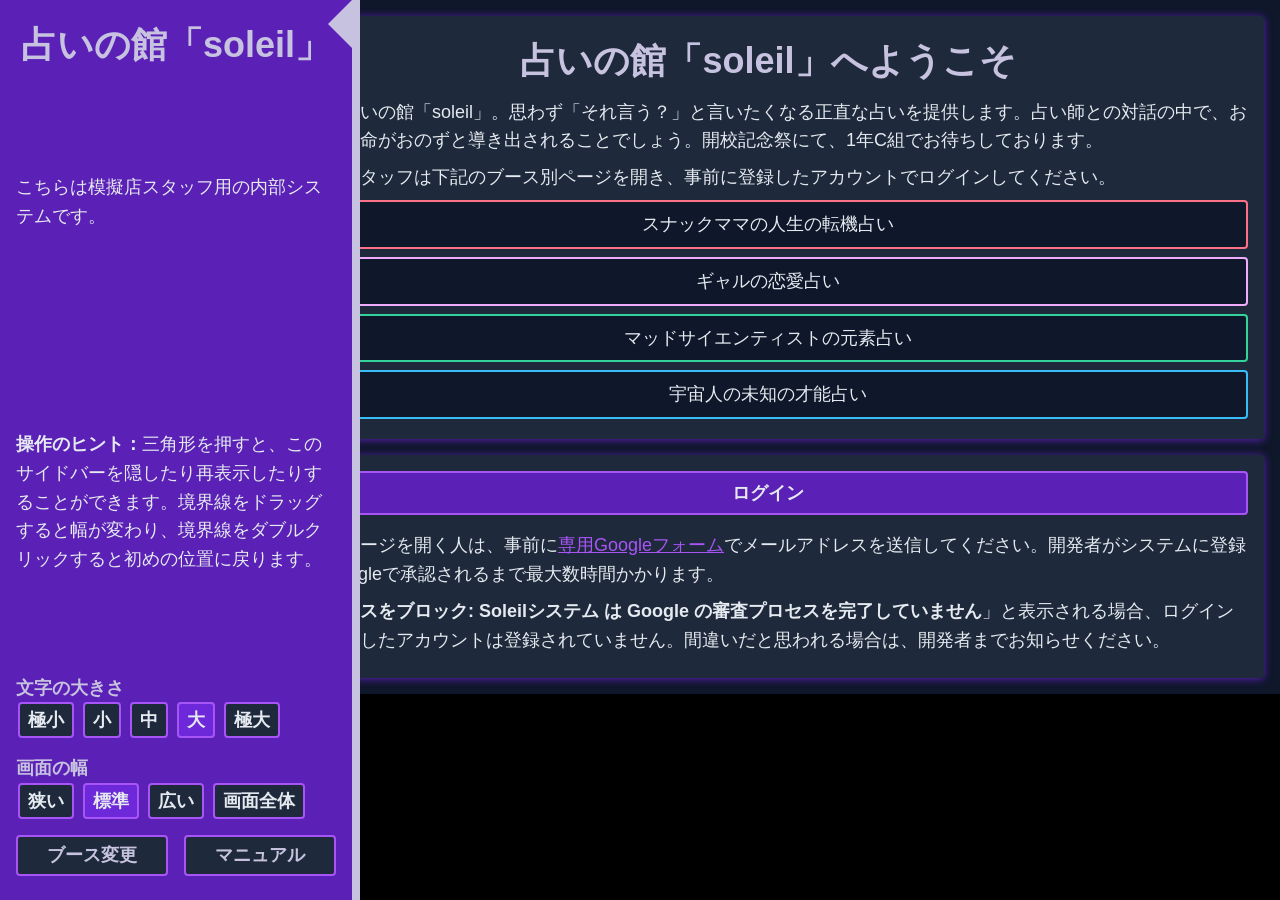
==== index.html @ 2a1f0bbd "方針の確定" ====
<!DOCTYPE html>
<html lang="ja">
<head>
  <meta charset="UTF-8">
  <meta name="viewport" content="width=device-width, initial-scale=1, maximum-scale=1">
  <title>占いの館「soleil」入力フォーム</title>
  <meta name="description" content="金沢大学附属高校第79回開校記念祭における有志模擬店「soleil」で使用する占いプログラムの回答入力ページ">
  <meta name="robots" content="noindex,follow">
  <script src="https://accounts.google.com/gsi/client" async defer></script>
  <link rel="icon" href="images/favicon.ico" type="image/x-icon">
  <link rel="stylesheet" href="style.css">
</head>
<body>
  <div id="sidebar" class="sidebar">
    <div class="sidebar-container">
      <h1 id="booth-title">占いの館「soleil」</h1>
      <div id="sidebar-content" class="sidebar-content">
        <p>こちらは模擬店スタッフ用の内部システムです。</p>
        <p><b>操作のヒント：</b>三角形を押すと、このサイドバーを隠したり再表示したりすることができます。境界線をドラッグすると幅が変わり、境界線をダブルクリックすると初めの位置に戻ります。</p>
      </div>
      <table id="local-data-table" style="display: none;">
        <thead>
          <tr>
            <th>結果番号</th>
            <th>回答</th>
            <th>カード</th>
            <th>再送信</th>
          </tr>
        </thead>
        <tbody id="local-data"></tbody>
      </table>
      <div id="font-size" class="display-button-container">
        <strong>文字の大きさ</strong>
        <div>
          <button class="display-button" data-size="12px">極小</button>
          <button class="display-button" data-size="14px">小</button>
          <button class="display-button" data-size="16px">中</button>
          <button class="display-button" data-size="18px">大</button>
          <button class="display-button" data-size="20px">極大</button>
        </div>
      </div>
      <div id="width" class="display-button-container">
        <strong>画面の幅</strong>
        <div>
          <button class="display-button" data-width="768px">狭い</button>
          <button class="display-button" data-width="1024px">標準</button>
          <button class="display-button" data-width="1280px">広い</button>
          <button class="display-button" data-width="100%">画面全体</button>
        </div>
      </div>
      <div class="navigation-button-container">
        <a href="index.html" class="navigation-button small">ブース変更</a>
        <a href="manual.html" class="navigation-button small" target="_blank" rel="noopener noreferrer">マニュアル</a>
      </div>
    </div>
    <div id="resizer" class="resizer">
      <button id="resize-button" class="resize-button"></button>
    </div>
  </div>

  <main class="shrunk">
    <div id="log-view" class="card message-card" style="display: none;">
      <p id="log-text" style="color: var(--fg-default);"></p>
      <button id="hide-log" class="cross-container"><div class="cross"></div></button>
    </div>
    <div id="error-view" class="card message-card" style="display: none;">
      <h2>エラー</h2>
      <p id="error-text" style="margin: 0.5rem 0; color: var(--fg-default);"></p>
      <p>エラーの内容や原因が不明な場合は、開発者までお知らせください。</p>
      <button id="local-save-button" class="display-button" style="display: none;" data-items="">一時的にローカル保存する（結果番号をよく確かめてください）</button>
      <button id="hide-error" class="cross-container"><div class="cross"></div></button>
    </div>

    <section id="portal-view" class="card" style="display: none;">
      <h1>占いの館「soleil」へようこそ</h1>
      <p>ここは占いの館「soleil」。思わず「それ言う？」と言いたくなる正直な占いを提供します。占い師との対話の中で、お客様の運命がおのずと導き出されることでしょう。開校記念祭にて、1年C組でお待ちしております。</p>
      <p>模擬店スタッフは下記のブース別ページを開き、事前に登録したアカウントでログインしてください。</p>
      <nav class="link-container">
        <a href="?booth=snack" class="link" style="border-color: #fb7185 !important;">スナックママの人生の転機占い</a>
        <a href="?booth=gal" class="link" style="border-color: #f0abfc !important;">ギャルの恋愛占い</a>
        <a href="?booth=element" class="link" style="border-color: #34d399 !important;">マッドサイエンティストの元素占い</a>
        <a href="?booth=alien" class="link" style="border-color: #38bdf8 !important;">宇宙人の未知の才能占い</a>
      </nav>
    </section>

    <div id="login-card" class="card">
      <button id="login-button" class="navigation-button primary login-button">ログイン</button>
      <p>占い師ページを開く人は、事前に<a href="https://docs.google.com/forms/d/e/1FAIpQLSfXNsNXiVsoBCoN8LWPF92z65mcFBRCPB4jlpZwrc9fvdK4Cg/viewform?usp=header" target="_blank" rel="noopener noreferrer">専用Googleフォーム</a>でメールアドレスを送信してください。開発者がシステムに登録し、Googleで承認されるまで最大数時間かかります。</p>
      <p>「<b>アクセスをブロック: Soleilシステム は Google の審査プロセスを完了していません</b>」と表示される場合、ログインしようとしたアカウントは登録されていません。間違いだと思われる場合は、開発者までお知らせください。</p>
    </div>

    <div id="loading-view" class="card loading-card" style="display: none;">
      <div class="spinner"></div>
      <p id="loading-text">ブースの情報を取得しています...</p>
    </div>

    <form id="form-view" style="display: none;">
      <div class="progress-container">
        <div id="progress-bar" class="progress-bar"></div>
      </div>
      <div id="questions-container"></div>
      <div class="navigation-button-container">
        <button type="button" id="prev-button" class="navigation-button" style="display: none;">戻る</button>
        <button type="button" id="next-button" class="navigation-button primary">進む</button>
        <button type="submit" id="submit-button" class="navigation-button primary" style="display: none;">送信する</button>
      </div>
      <div id="navigation-badge" class="navigation-badge"></div>
    </form>

    <section id="success-view" class="card" style="display: none;">
      <h1>占い完了</h1>
      <p>結果が保存されました。</p>
      <div class="card emphasized">
        <p>結果の登録番号</p>
        <span id="submitted-code-index" class="big-number"></span>
        <div id="result-link" class="link-container"></div>
      </div>
      <p>印字された番号をよく確かめて、<b>二次元コード用紙</b>を占い師から受け取ってください。</p>
      <p>ブースから出たら、<b>パワーストーン</b>も受け取ってください。</p>
      <div class="navigation-button-container">
        <button type="button" id="reset-button" class="navigation-button primary">占いを終了する</button>
      </div>
    </section>
  </main>

  <script>
    // 画面の外観調整
    const fontSizeButtons = document.querySelectorAll("#font-size button");
    const widthButtons = document.querySelectorAll("#width button");

    adjustFontSize(localStorage.getItem("index_font_size") || "18px");
    adjustWidth(localStorage.getItem("index_width") || "1024px");

    function adjustFontSize(size) {
      document.body.style.fontSize = size;
      fontSizeButtons.forEach(btn => btn.classList.toggle("active", btn.dataset.size === size));
      localStorage.setItem("index_font_size", size);
    }
    function adjustWidth(width) {
      document.body.style.setProperty("--content-width", width);
      widthButtons.forEach(btn => btn.classList.toggle("active", btn.dataset.width === width));
      localStorage.setItem("index_width", width);
    }

    fontSizeButtons.forEach(btn => btn.addEventListener("click", () => adjustFontSize(btn.dataset.size)));
    widthButtons.forEach(btn => btn.addEventListener("click", () => adjustWidth(btn.dataset.width)));

    const urlParams = new URLSearchParams(window.location.search);
    const booth = urlParams.get("booth");
    document.documentElement.setAttribute("booth-theme", booth || "none");

    // 折りたたみ機能
    const main = document.querySelector("main");
    const resizer = document.getElementById("resizer");
    const resizeButton = document.getElementById("resize-button");

    resizeButton.addEventListener("click", () => {
      main.classList.toggle("shrunk");
      document.getElementById("sidebar").classList.toggle("collapsed");
    });
    resizer.addEventListener("dblclick", () => {
      document.body.style.setProperty("--sidebar-size", "var(--sidebar-size-default)");
    });

    let isResizing = false;

    resizer.addEventListener("mousedown", (e) => {
      isResizing = true;
      document.body.style.cursor = window.innerWidth <= 768 ? "row-resize" : "col-resize";
      document.body.style.userSelect = "none";
    });

    document.addEventListener("mousemove", (e) => {
      if (!isResizing) return;
      if (window.innerWidth <= 768) {
        const containerRect = document.body.getBoundingClientRect();
        const newHeight = e.clientY - containerRect.top;
        document.body.style.setProperty("--sidebar-size", `${newHeight}px`);
      } else {
        const containerRect = document.body.getBoundingClientRect();
        const newWidth = e.clientX - containerRect.left;
        document.body.style.setProperty("--sidebar-size", `${newWidth}px`);
      }
    });

    document.addEventListener("mouseup", () => {
      if (isResizing) {
        isResizing = false;
        document.body.style.cursor = "default";
        document.body.style.userSelect = "auto";
      }
    });

    resizer.addEventListener("touchstart", (e) => {
      isResizing = true;
    });
    document.addEventListener("touchmove", (e) => {
      if (!isResizing) return;
      const touch = e.touches[0];
      if (window.innerWidth <= 768) {
        const containerRect = main.getBoundingClientRect();
        const newHeight = touch.clientY - containerRect.top;
        document.body.style.setProperty("--sidebar-size", `${newHeight}px`);
      } else {
        const containerRect = main.getBoundingClientRect();
        const newWidth = touch.clientX - containerRect.left;
        document.body.style.setProperty("--sidebar-size", `${newWidth}px`);
      }
    });
    document.addEventListener("touchend", () => { isResizing = false; });

    document.querySelectorAll("a").forEach(tag => tag.addEventListener('dragstart', (e) => { if (isResizing) { e.preventDefault(); } }));

    // GASからのデータ取得
    const CLIENT_ID = "217598875934-4chp1r2f91aadptieqegdv62mtgrrkqh.apps.googleusercontent.com";
    const SCRIPT_ID = "AKfycbx3gcdIXPjk8yK-EdWUG2_rd5X-SDI28ck38_qv8vLB_OY6mAmjiIgHGyWj4B9BWV0";
    const SCOPES = "https://www.googleapis.com/auth/drive https://www.googleapis.com/auth/spreadsheets";

    let tokenClient;
    let accessToken = null;

    document.addEventListener("DOMContentLoaded", () => {
      main.style.transition = "all 0.2s ease";
      updateLocalData();
      if (booth) {
        const savedToken = localStorage.getItem("gas_access_token");
        const tokenExpiry = localStorage.getItem("gas_token_expiry");
        if (savedToken && tokenExpiry && Date.now() < parseInt(tokenExpiry)) {
          accessToken = savedToken;
        }
      } else {
        loadingView.style.display = "none";
        portalView.style.display = "block";
      }
      waitForGSI();
    });

    function waitForGSI() {
      if (window.google && google.accounts) {
        tokenClient = google.accounts.oauth2.initTokenClient({
          client_id: CLIENT_ID,
          scope: SCOPES,
          callback: async (tokenResponse) => {
            if (tokenResponse.error) {
              showError(`認証エラーが発生しました。\n${JSON.stringify(tokenResponse.error)}`);
              return;
            }
            accessToken = tokenResponse.access_token;

            localStorage.setItem("gas_access_token", accessToken);
            localStorage.setItem("gas_token_expiry", String(Date.now() + (tokenResponse.expires_in - 60) * 1000));
            if (booth) {
              await loadQuestions();
            } else {
              showLog("アカウントが認証されました。");
              document.getElementById("login-card").style.display = "none";
            }
          }
        });

        document.getElementById("login-button").addEventListener("click", handleAuth);
        if (accessToken) { loadQuestions(); }

      } else {
        setTimeout(waitForGSI, 50);
      }
    }

    function handleAuth(free = true) {
      tokenClient.requestAccessToken({ prompt: free ? "" : "consent" });
    }

    async function callGasFunction(functionName, parameters = []) {
      if (!accessToken) { return { success: false, message: "Googleアカウントでログインして、アクセスを認証してください。" }; }

      try {
        const response = await fetch(`https://script.googleapis.com/v1/scripts/${SCRIPT_ID}:run`, {
          method: "POST",
          headers: {
            "Authorization": `Bearer ${accessToken}`,
            "Content-Type": "application/json",
          },
          body: JSON.stringify({
            function: functionName,
            parameters: parameters,
            devMode: true // テスト中で最新の下書きコードを実行する場合
          })
        });

        const json = await response.json();
        if (json.error) { return { success: false, message: `関数${functionName}の実行時にエラーが発生しました。\n${JSON.stringify(json.error)}` }; }
        return json.response.result;

      } catch (err) {
        return { success: false, message: `通信エラーが発生しました。\n${err}`, local: true };
      }
    }

    // ページ読み込み
    const sidebar = document.getElementById("sidebar-content");
    const logView = document.getElementById("log-view");
    const errorView = document.getElementById("error-view");
    const portalView = document.getElementById("portal-view");
    const loadingView = document.getElementById("loading-view");
    const formView = document.getElementById("form-view");
    const successView = document.getElementById("success-view");

    const prevButton = document.getElementById("prev-button");
    const nextButton = document.getElementById("next-button");
    const submitButton = document.getElementById("submit-button");
    const localSaveButton = document.getElementById("local-save-button");

    let localData = [];
    let isFormChanged = false;

    let currentStep = 0;
    let totalSteps = 0;
    let questionCount = 0;
    let descriptionIndex = 0;

    window.addEventListener("beforeunload", (e) => {
      if (isFormChanged) {
        e.preventDefault();
        e.returnValue = "";
      }
    });

    async function loadQuestions() {
      document.getElementById("login-card").style.display = "none";
      loadingView.style.display = "block";
      const json = await callGasFunction("getQuestionsByBooth", [booth]);
      if (json && json.success) {
        renderForm(json);
      } else {
        showError(json && json.message || "データの取得に失敗しました。");
      }
      loadingView.style.display = "none";
    }

    function renderForm(data) {
      document.getElementById("booth-title").textContent = data.concept.title;
      sidebar.innerHTML = "";

      const container = document.getElementById("questions-container");
      container.innerHTML = "";
      const navigationBadge = document.getElementById("navigation-badge");
      navigationBadge.innerHTML = "";

      questionCount = data.questions.length;
      totalSteps = 0;

      // ブースの紹介
      const conceptBar = document.createElement("div");
      conceptBar.className = "form-bar active";
      conceptBar.innerHTML = `
        <strong></strong>
        <h2>担当者</h2>
        <p class="insert">${data.concept.staff}</p>
      `;
      sidebar.appendChild(conceptBar);

      const conceptCard = document.createElement("div");
      conceptCard.className = "card form-card active";
      conceptCard.innerHTML = `
        <h1>いらっしゃいませ</h1>
        <p class="insert">${data.concept.description}</p>
      `;
      container.appendChild(conceptCard);
      totalSteps++;

      // 質問
      for (const que of data.questions) {
        const questionBar = document.createElement("div");
        questionBar.className = "form-bar";
        questionBar.appendChild(document.createElement("strong"));

        const barTitle = document.createElement("h2");
        barTitle.textContent = `質問${que.index}`;
        questionBar.appendChild(barTitle);

        for (const note of que.notes) {
          const paragraph = document.createElement("p");
          paragraph.textContent = String(note);
          questionBar.appendChild(paragraph);
        }
        sidebar.appendChild(questionBar);

        const questionCard = document.createElement("div");
        questionCard.className = "card form-card";
        questionCard.innerHTML = `
          <div class="flex-container"><h2>質問${que.index}</h2><span class="form-badge">${que.notes[0] || ""}</span></div>
          <p class="insert">${que.description}</p>
        `;

        const choicesWrapper = document.createElement("div");
        choicesWrapper.className = "choices-container list";
        for (const cho of que.choices) {
          const option = document.createElement("label");
          option.className = "choice-option";
          option.innerHTML = `
            <input type="radio" name="question_${totalSteps}" value="${cho.index}" required>
            <span class="insert">${cho.description}</span>
            <span class="choice-number">${cho.index}</span>
          `;
          choicesWrapper.appendChild(option);
        }
        questionCard.appendChild(choicesWrapper);
        container.appendChild(questionCard);

        const badge = document.createElement("div");
        badge.textContent = String(que.notes[0]) || `質問${que.index}`;
        navigationBadge.appendChild(badge);
        totalSteps++;
      }

      // カード選択
      const cardBar = document.createElement("div");
      cardBar.className = "form-bar";
      cardBar.innerHTML = `
        <strong></strong>
        <h2>カード選択</h2>
        <p>お客さんに画面を見せ、直感で一つ選んでもらいます。</p>
      `;
      sidebar.appendChild(cardBar);

      const cardCard = document.createElement("div");
      cardCard.className = "card form-card";

      const cardTitle = document.createElement("h2");
      cardTitle.textContent = "直感カード選択";
      cardCard.appendChild(cardTitle);

      const cardsWrapper = document.createElement("div");
      cardsWrapper.className = "choices-container grid";

      for (const cho of data.cards) {
        const option = document.createElement("label");
        option.className = "choice-option";
        option.innerHTML = `
          <input type="radio" name="card" value="${cho.index}" required>
          <img src="images/${cho.file}" alt="${cho.title || `カード${cho.index}`}" class="choice-image">
        `;
        cardsWrapper.appendChild(option);
      }
      cardCard.appendChild(cardsWrapper);
      container.appendChild(cardCard);

      const cardBadge = document.createElement("div");
      cardBadge.textContent = "直感カード選択";
      navigationBadge.appendChild(cardBadge);
      totalSteps++;

      // カード解説
      const descriptionBar = document.createElement("div");
      descriptionBar.className = "form-bar";
      descriptionBar.innerHTML = `
        <strong></strong>
        <h2>カード解説</h2>
        <p>選んだカードの説明は、後で見ることもできます。</p>
      `;
      sidebar.appendChild(descriptionBar);

      const descriptionWrapper = document.createElement("div");
      descriptionWrapper.className = "card form-card";
      descriptionIndex = totalSteps;
      for (const cho of data.cards) {
        const cardContainer = document.createElement("div");
        cardContainer.className = "card-description-container";
        cardContainer.innerHTML = `
          <img src="images/${cho.file}" alt="${cho.title || `カード${cho.index}`}" class="choice-image">
          <div class="card-description">
            <h2>${cho.title || `カード${cho.index}`}</h2>
            <p class="insert">${cho.description}</p>
          </div>
        `;
        cardContainer.dataset.index = cho.index;
        descriptionWrapper.appendChild(cardContainer);
      }
      container.appendChild(descriptionWrapper);

      const descriptionBadge = document.createElement("div");
      descriptionBadge.textContent = "選んだカードの解説";
      navigationBadge.appendChild(descriptionBadge);
      totalSteps++;

      // 結果番号の入力
      const codeBar = document.createElement("div");
      codeBar.className = "form-bar";
      codeBar.innerHTML = `
        <strong></strong>
        <h2>結果番号の入力</h2>
        <p>入力・送信中もトークをつなぎます。今日の占いを振り返り、お客さんの印象などを伝えましょう。</p>
      `;
      sidebar.appendChild(codeBar);

      const codeCard = document.createElement("div");
      codeCard.className = "card form-card";
      codeCard.innerHTML = `
        <h1>おつかれさまでした</h1>
        <p>占い師が、結果を保存する<b>二次元コード用紙</b>を一つ取り、印字された4桁の番号を入力します。</p>
        <input type="number" id="code-index" class="input-field" placeholder="0000" min="1000" max="9999" required>
      `;
      container.appendChild(codeCard);

      const codeBadge = document.createElement("div");
      codeBadge.textContent = "結果番号の入力と送信";
      navigationBadge.appendChild(codeBadge);
      totalSteps++;

      formView.style.display = "block";
      updateStepDisplay();
    }

    function updateStepDisplay() {
      if (currentStep === descriptionIndex) {
        for (const card of document.querySelectorAll(".card-description-container")) {
          card.classList.toggle("active", Number(card.dataset.index) === Number(document.querySelector(`input[name="card"]:checked`).value));
        }
      }

      for (const [idx, bar] of document.querySelectorAll(".form-bar").entries()) {
        bar.classList.toggle("active", idx === currentStep);
        bar.classList.toggle("preview", idx === currentStep - 1 || idx === currentStep + 1);
        bar.querySelector("strong").textContent = idx === currentStep - 1 ? "前の項目：" : idx === currentStep + 1 ? "次の項目：" : "";
      }
      for (const [idx, card] of document.querySelectorAll(".form-card").entries()) {
        card.classList.toggle("active", idx === currentStep);
      }
      for (const [idx, badge] of document.querySelectorAll(".navigation-badge > div").entries()) {
        badge.classList.toggle("active", idx === currentStep);
      }

      prevButton.style.display = currentStep === 0 ? "none" : "block";
      if (currentStep === totalSteps - 1) {
        nextButton.style.display = "none";
        submitButton.style.display = "block";
      } else {
        nextButton.style.display = "block";
        submitButton.style.display = "none";
      }

      document.getElementById("progress-bar").style.width = `${(currentStep / (totalSteps - 1)) * 100}%`;

      window.scrollTo({ top: 0, behavior: "smooth" });
    }

    nextButton.addEventListener("click", () => {
      if (currentStep >= 1 && currentStep <= questionCount + 1) {
        if (!document.querySelector(`input[name="${currentStep === questionCount + 1 ? "card" : `question_${currentStep}`}"]:checked`)) {
          showLog("選択肢を一つ選んでから進んでください。");
          return;
        }
      }
      currentStep++;
      updateStepDisplay();
    });
    prevButton.addEventListener("click", () => {
      if (currentStep > 0) {
        currentStep--;
        updateStepDisplay();
      }
    });

    formView.addEventListener("input", () => { isFormChanged = true; });
    formView.addEventListener("submit", async (e) => {
      e.preventDefault();

      formView.style.display = "none";
      loadingView.style.display = "block";
      document.getElementById("loading-text").textContent = "占い結果を保存しています...";

      const answers = [];
      for (let i = 1; i <= questionCount; i++) {
        const selected = document.querySelector(`input[name="question_${i}"]:checked`);
        answers.push(selected ? Number(selected.value): 0);
      }
      const cardIndex = document.querySelector(`input[name="card"]:checked`);
      const card = cardIndex ? Number(cardIndex.value): 0;
      const codeIndex = document.getElementById("code-index");
      const code = codeIndex ? Number(codeIndex.value): 0;

      const json = await callGasFunction("saveFortuneData", [booth, code, answers, card]);
      if (json && json.success) {
        document.getElementById("submitted-code-index").textContent = String(code);
        document.getElementById("result-link").innerHTML = `
          <a href="result.html?booth=${booth}&index=${code}&name=${json.name}" class="link" target="_blank" rel="noopener noreferrer">結果を開く（二次元コードと同じページ）</a>
        `;
        isFormChanged = false;
        successView.style.display = "block";
      } else {
        showError(json && json.message || "保存に失敗しました。");
        if (json && json.local) {
          localSaveButton.dataset.items = `${code} ${answers.join(",")} ${card};`;
          localSaveButton.style.display = "block";
        }
        formView.style.display = "block";
      }
      loadingView.style.display = "none";
    });
    document.getElementById("reset-button").addEventListener("click", () => {
      formView.reset();
      currentStep = 0;
      updateStepDisplay();
      successView.style.display = "none";
      formView.style.display = "block";
    });

    function updateLocalData() {
      const table = document.getElementById("local-data-table");
      const tbody = document.getElementById("local-data");
      const items = localStorage.getItem("local_result");

      localData = [];
      tbody.innerHTML = "";
      if (!items) {
        if (items === "") { localStorage.removeItem("local_result"); }
        table.style.display = "none";
        return;
      }

      for (const [index, data] of items.split(";").filter(Boolean).entries()) {
        const dataList = data.split(" ");
        localData.push([Number(dataList[0]), dataList[1].split(",").map(Number), Number(dataList[2])]);
        const tr = document.createElement("tr");
        tr.innerHTML = `
          <td>${dataList[0]}</td>
          <td>${dataList[1]}</td>
          <td>${dataList[2]}</td>
          <td><button id="local-data-button-${index}" onclick="retrySave(${index})">再送信</button></td>
        `;
        tbody.appendChild(tr);
      }

      table.style.display = "block";
    }

    async function retrySave(index) {
      const item = localData[index];
      if (!item) { return; }
      const button = document.getElementById(`local-data-button-${index}`);
      button.style.display = "none";

      loadingView.style.display = "block";
      document.getElementById("loading-text").textContent = `${item[0]}番の占い結果を再送信しています...`;

      const json = await callGasFunction("saveFortuneData", [booth, ...item]);
      if (json && json.success) {
        localStorage.setItem("local_result", (localStorage.getItem("local_result") || "").split(";").filter((_, idx) => idx !== index).join(";"));
        updateLocalData();
        showLog(`${item[0]}番の占い結果を保存しました。`);
      } else {
        button.style.display = "block";
        showError(json && json.message || "保存に失敗しました。");
      }
      loadingView.style.display = "none";
    }

    localSaveButton.addEventListener("click", () => {
      const item = localSaveButton.dataset.items;
      if (!item) { return; }
      localStorage.setItem("local_result", (localStorage.getItem("local_result") || "") + item);
      updateLocalData();
      localSaveButton.style.display = "none";
      document.getElementById("submitted-code-index").textContent = item.split(" ")[0];
      document.getElementById("result-link").innerHTML = `
        <p>現在、結果は端末に一時保存されています。時間をおいてから二次元コードを読み取ると、結果を見られるようになります。</p>
      `;
      isFormChanged = false;
      formView.style.display = "none";
      successView.style.display = "block";
    });

    // メッセージ表示
    function showLog(text) {
      console.log(text);
      document.getElementById("log-text").textContent = String(text);
      logView.style.display = "block";
      window.scrollTo({ top: 0, behavior: "auto" });
    }
    function showError(text) {
      console.error(text);
      document.getElementById("error-text").textContent = String(text);
      localSaveButton.style.display = "none";
      errorView.style.display = "block";
      window.scrollTo({ top: 0, behavior: "auto" });
    }
    document.getElementById("hide-log").addEventListener("click", () => {
      logView.style.display = "none";
    });
    document.getElementById("hide-error").addEventListener("click", () => {
      errorView.style.display = "none";
    });
  </script>
</body>
</html>
---- style.css ----
/* ---コンセプトにあった配色--- */
/* 標準テーマ ミスティックパープル */
:root {
  --bg-default: #0f172a;
  --bg-normal: #1e293b;
  --bg-accent: #5b21b6;
  --bg-eccentric: #6d28d9;
  --fg-default: #c6c2df;
  --fg-normal: #e5eaf0;
  --fg-accent: #a855f7;
  --fg-eccentric: #c084fc;
}
/* スナックすばる ネオンローズ */
[booth-theme="snack"] {
  --bg-default: #120914;
  --bg-normal: #241429;
  --bg-accent: #660e29;
  --bg-eccentric: #770e2b;
  --fg-default: #fccfd6;
  --fg-normal: #fee8eb;
  --fg-accent: #e11d48;
  --fg-eccentric: #fb7185;
}
/* ウチらが恋路占わんとす ギャルマゼンタ */
[booth-theme="gal"] {
  --bg-default: #180018;
  --bg-normal: #2d002e;
  --bg-accent: #64136b;
  --bg-eccentric: #7a1583;
  --fg-default: #fcdcec;
  --fg-normal: #ffe6f8;
  --fg-accent: #e879f9;
  --fg-eccentric: #f0abfc;
}
/* 人生元素解析 サイバーグリーン */
[booth-theme="element"] {
  --bg-default: #05140e;
  --bg-normal: #0d281e;
  --bg-accent: #044734;
  --bg-eccentric: #035a41;
  --fg-default: #daf9ed;
  --fg-normal: #e9fcf4;
  --fg-accent: #10b981;
  --fg-eccentric: #34d399;
}
/* オマエタチノミライウラナッテヤル コズミックブルー */
[booth-theme="alien"] {
  --bg-default: #030712;
  --bg-normal: #111827;
  --bg-accent: #075985;
  --bg-eccentric: #0369a1;
  --fg-default: #d6d8e8;
  --fg-normal: #e0e1f0;
  --fg-accent: #0ea5e9;
  --fg-eccentric: #38bdf8;
}

/* ---全体設定--- */
*, *::before, *::after {
  box-sizing: border-box;
  margin: 0;
  padding: 0;
  font-family: inherit;
}
html, body {
  width: 100%;
  min-width: 256px;
  min-height: 100%;
  background-color: #000000;
  color: #ffffff;
  font-family: -apple-system, BlinkMacSystemFont, "Hiragino Kaku Gothic ProN", "Noto Sans JP", "Yu Gothic", Meiryo, sans-serif;
  font-size: 16px;
  line-height: 1.6;
  -webkit-text-size-adjust: 100%;
  overflow-x: hidden;
  --content-width: 100%;
  --sidebar-size-min: 4rem;
  --sidebar-size-default: max(calc(100% - var(--content-width) - 0.5rem), 22rem);
  --sidebar-size-max: 52rem;
  --sidebar-size: var(--sidebar-size-default);
}
button, input, textarea {
  margin: 0;
  padding: 0;
  background-color: var(--bg-default);
  color: var(--fg-default);
  border: none;
  font-size: inherit;
}
main {
  display: flow-root;
  width: 100%;
  height: 100%;
  max-width: var(--content-width);
  margin: 0 auto;
  padding: 0 1rem;
  background-color: var(--bg-default);
}
h1 {
  font-size: 200%;
  margin: 0 0 0.5rem;
  text-align: center;
  color: var(--fg-default);
}
h2 {
  font-size: 150%;
  margin: 0 0 0.25rem;
  color: var(--fg-default);
}
h3 {
  font-size: 125%;
  margin: 0;
  color: var(--fg-normal);
}
p {
  margin: 0.5rem 0;
}
strong {
  color: var(--fg-default);
}
a {
  color: var(--fg-accent);
}
ul, ol {
  margin: 0.5rem 0;
  padding-left: 1.5rem;
}
object {
  width: 100%;
  height: 20rem;
  border: none;
}
footer {
  width: 100%;
  max-width: var(--content-width);
  margin: 0 auto;
  padding: 0.5rem 1rem;
  text-align: center;
  color: var(--fg-default);
  background-color: var(--bg-default);
}

/* ---汎用的な要素--- */
.insert {
  white-space: pre-line;
}

.card {
  margin: 1rem 0;
  padding: 1rem;
  background-color: var(--bg-normal);
  color: var(--fg-normal);
  border-radius: 0.25rem;
  box-shadow: 0 1px 8px var(--bg-accent);
}
.card.emphasized {
  text-align: center;
  border: 2px dashed var(--fg-eccentric);
}

.loading-card {
  text-align: center;
  padding: 2rem 1rem;
}
.spinner {
  width: 3rem;
  height: 3rem;
  border: 0.25rem solid var(--bg-accent);
  border-top-color: var(--fg-accent);
  border-radius: 50%;
  animation: spin 1s linear infinite;
  margin: 0 auto 1rem;
}
@keyframes spin { to { transform: rotate(360deg); } }

.display-button-container {
  margin: 0.5rem 0;
}
.display-button {
  margin: 0 0.125rem;
  padding: 0.25rem 0.5rem;
  background-color: var(--bg-normal);
  border: 2px solid var(--fg-accent);
  border-radius: 0.25rem;
  color: var(--fg-normal);
  font-weight: bold;
  cursor: pointer;
  transition: all 0.2s;
}
.display-button:hover {
  border-color: var(--fg-eccentric);
  box-shadow: 0 2px 6px var(--fg-eccentric);
}
.display-button.active {
  background-color: var(--bg-eccentric);
}
.login-button {
  width: 100%;
  margin-bottom: 0.5rem;
}

.link-container {
  display: grid;
  gap: 0.5rem;
  margin: 0.25rem 0;
}
.link {
  display: block;
  padding: 0.5rem;
  background-color: var(--bg-default);
  border: 2px solid var(--fg-accent);
  border-radius: 0.25rem;
  color: var(--fg-normal);
  text-decoration: none;
  text-align: center;
  transition: all 0.2s;
}
.link:hover {
  border-color: var(--fg-eccentric);
  box-shadow: 0 2px 6px var(--fg-eccentric);
  transform: translateY(-2px);
}

.flex-container {
  display: flex;
  justify-content: space-between;
  align-items: center;
  gap: 1rem;
}
.flex-item {
  min-width: 0;
  color: var(--fg-default);
}

.message-card {
  position: relative;
  background-color: var(--bg-accent);
}
.cross-container {
  position: absolute;
  top: 0.25rem;
  right: 0.25rem;
  background: none;
  border: none;
  cursor: pointer;
}
.cross {
  width: 1rem;
  height: 1rem;
  position: relative;
}
.cross::before, .cross::after {
  content: "";
  display: block;
  width: 100%;
  height: 2px;
  background: var(--fg-normal);
  position: absolute;
  top: 50%;
  left: 0;
  transform: translateY(-50%) rotate(45deg);
}
.cross::after {
  transform: translateY(-50%) rotate(-45deg);
}

/* ---主に回答入力ページ用--- */
/* 画面分割の設定 */
main.shrunk {
  position: sticky;
  left: calc(clamp(var(--sidebar-size-min), var(--sidebar-size), var(--sidebar-size-max)) + 0.5rem);
}

.sidebar {
  position: fixed;
  left: 0;
  top: 0;
  width: var(--sidebar-size);
  min-width: var(--sidebar-size-min);
  max-width: var(--sidebar-size-max);
  height: 100%;
  background-color: var(--bg-accent);
  color: var(--fg-normal);
  z-index: 1;
  transition: left 0.2s ease;
}
.sidebar-container {
  width: 100%;
  height: 100%;
  display: flex;
  flex-direction: column;
  padding: 1rem;
  overflow-y: auto;
}

.resizer {
  position: absolute;
  left: 100%;
  top: 0;
  width: 0.5rem;
  height: 100%;
  background-color: var(--fg-default);
  cursor: col-resize;
  transition: background-color 0.2s;
}
.resizer:hover {
  background-color: var(--fg-normal);
}

.resize-button {
  position: absolute;
  background: none;
  cursor: pointer;
  top: 0;
  right: 100%;
  border: 1.5rem solid transparent;
  border-left-width: 0;
  border-right-color: var(--fg-default);
  transform-origin: right;
  transition: border-color 0.2s, transform 0.2s ease;
}
.resize-button:hover {
  border-right-color: var(--fg-normal);
}

.sidebar.collapsed {
  left: calc(-1 * clamp(var(--sidebar-size-min), var(--sidebar-size), var(--sidebar-size-max)));
}
.sidebar.collapsed .resizer {
  width: 0;
}
.sidebar.collapsed .resize-button {
  transform: rotate(180deg);
}

@media (max-width: 768px) {
  html, body {
    --sidebar-size-default: 12rem;
  }
  main.shrunk {
    position: block;
    left: unset;
    margin-top: calc(clamp(var(--sidebar-size-min), var(--sidebar-size), var(--sidebar-size-max)) + 0.5rem);
  }
  .sidebar {
    width: 100%;
    height: var(--sidebar-size);
    min-height: var(--sidebar-size-min);
    max-height: var(--sidebar-size-max);
    min-width: unset;
    max-width: unset;
    transition: top 0.2s ease;
  }
  .resizer {
    left: 0;
    top: 100%;
    width: 100%;
    height: 0.5rem;
    cursor: row-resize;
  }
  .resize-button {
    top: unset;
    right: unset;
    left: 0;
    bottom: 100%;
    border: 1.5rem solid transparent;
    border-top-width: 0;
    border-bottom-color: var(--fg-default);
    transform-origin: bottom;
  }
  .resize-button:hover {
    border-right-color: transparent;
    border-bottom-color: var(--fg-normal);
  }
  .sidebar.collapsed {
    left: 0;
    top: calc(clamp(var(--sidebar-size-min), var(--sidebar-size), var(--sidebar-size-max)) * -1);
  }
  .sidebar.collapsed .resizer {
    height: 0;
  }
  #width {
    display: none;
  }
}

/* サイドバー内の要素 */
.sidebar-content {
  flex: 1;
  display: flex;
  flex-direction: column;
  justify-content: space-around;
  gap: 1rem;
}
.form-bar {
  display: none;
}
.form-bar.active {
  display: block;
}
.form-bar.preview {
  display: block;
  padding: 0.25rem;
  color: var(--fg-default);
  background-color: var(--bg-eccentric);
  font-size: 75%;
}
.form-bar.preview h2 {
  font-size: 150%;
}

.navigation-button.small {
  padding: 0.25rem 0.5rem;
  color: var(--fg-default);
  text-decoration: none;
  text-align: center;
}

/* 本文の要素 */
.progress-container {
  background-color: var(--bg-accent);
  height: 0.5rem;
  border-radius: 0.25rem;
  margin: 1rem 0;
  overflow: hidden;
}
.progress-bar {
  height: 100%;
  background-color: var(--fg-accent);
  transition: width 0.2s ease;
}

.form-card {
  display: none;
}
.form-card.active {
  display: block;
  animation: fadeIn 0.2s ease-in-out;
}
@keyframes fadeIn {
  from { opacity: 0; transform: translateY(0.5rem); }
  to { opacity: 1; transform: translateY(0); }
}

.form-badge {
  padding: 0.25rem 0.5rem;
  border-radius: 0.25rem;
  color: var(--fg-normal);
  background-color: var(--bg-accent);
}

.choices-container.list {
  margin: 0.5rem 0;
  display: flex;
  flex-direction: column;
  gap: 0.5rem;
}
.choices-container.grid {
  margin: 0.5rem 0;
  display: grid;
  grid-template-columns: repeat(auto-fit, minmax(calc(25% - 1.5rem), 1fr));
  gap: 0.5rem;
}
.choice-option {
  position: relative;
  display: flex;
  flex-direction: column;
  align-items: center;
  justify-content: center;
  text-align: center;
  padding: 0.5rem 1.5rem;
  background-color: var(--bg-normal);
  border: 2px solid var(--fg-accent);
  border-radius: 0.25rem;
  cursor: pointer;
  transition: all 0.2s ease;
}
.choice-option:hover {
  border-color: var(--fg-eccentric);
}
.choice-option input[type="radio"] {
  position: absolute;
  top: 50%;
  left: 0.5rem;
  accent-color: var(--fg-accent);
  transform: translateY(-50%) scale(1.2);
}
.choice-option:has(input[type="radio"]:checked) {
  background: var(--bg-accent);
}
.choice-option .choice-number {
  position: absolute;
  top: 50%;
  right: 0.5rem;
  color: var(--fg-default);
  font-size: 2rem;
  font-weight: bold;
  transform: translateY(-50%);
}
.choice-image {
  width: 100%;
  object-fit: cover;
  border-radius: 0.25rem;
}

.card-description-container {
  display: none;
  align-items: center;
  justify-content: center;
  gap: 1rem;
}
.card-description-container.active {
  display: flex;
}
.card-description-container img {
  width: 50%;
  min-width: 12rem;
  max-width: 16rem;
}
.card-description {
  flex: 1;
}

.navigation-button-container {
  display: flex;
  justify-content: start;
  gap: 1rem;
  margin: 0.5rem 0;
}
.navigation-button {
  flex: 1;
  padding: 0.5rem;
  background-color: var(--bg-normal);
  border: 2px solid var(--fg-accent);
  color: var(--fg-normal);
  border-radius: 0.25rem;
  font-weight: bold;
  cursor: pointer;
  transition: all 0.2s;
}
.navigation-button:hover {
  border-color: var(--fg-eccentric);
  box-shadow: 0 2px 6px var(--fg-eccentric);
}
.navigation-button:active {
  transform: scale(0.99);
}
.navigation-button:disabled {
  opacity: 0.5;
  cursor: not-allowed;
}
.navigation-button.primary {
  background-color: var(--bg-accent);
}
.navigation-button.primary:hover {
  background-color: var(--bg-eccentric);
}

.navigation-badge {
  margin-left: 50%;
  width: 50%;
}
.navigation-badge > div {
  display: none;
  color: var(--fg-default);
  text-align: center;
}
.navigation-badge > div::before {
  content: "次は ";
}
.navigation-badge > div.active {
  display: block;
}

.input-field {
  width: 100%;
  margin: 0.5rem 0;
  padding: 0.5rem;
  border: 2px solid var(--fg-accent);
  border-radius: 0.25rem;
  background-color: var(--bg-normal);
  color: var(--fg-normal);
  text-align: center;
  letter-spacing: 1px;
  outline: none;
}
.input-field:focus {
  border-color: var(--fg-eccentric);
}

.big-number {
  margin: 0.25rem;
  font-size: 2rem;
  font-weight: bold;
  color: var(--fg-accent);
  letter-spacing: 1px;
}

/* ---主に結果閲覧ページ用--- */
textarea {
  width: 100%;
  height: 7rem;
  margin: 0.25rem 0;
  padding: 0.5rem;
  border: 1px solid var(--fg-accent);
  border-radius: 0.25rem;
  background-color: var(--bg-normal);
  color: var(--fg-normal);
  outline: none;
  resize: vertical;
  min-height: 2rem;
}
textarea:focus {
  border-color: var(--fg-eccentric);
}

.fortune-item {
  padding: 0.5rem 0;
  border-bottom: 1px dashed var(--bg-accent);
}
.fortune-item:last-child {
  border-bottom: none;
}
.fortune-description {
  font-size: 75%;
}
.fortune-description:first-child::before {
  content: "★1 ";
}
.fortune-description:last-child::after {
  content: " ★5";
}
.stars {
  color: #f59e0b;
  font-size: 1.5rem;
  letter-spacing: 2px;
  white-space: nowrap;
}

.attributes-item {
  margin: 0.5rem 0;
}
.attributes-description {
  font-size: 75%;
}

.ratio-container {
  background-color: var(--bg-accent);
  height: 0.5rem;
  border-radius: 0.25rem;
  margin-bottom: 0.25rem;
  overflow: hidden;
}
.ratio-bar {
  width: 0%;
  height: 100%;
  background-color: var(--fg-accent);
  transition: width 0.2s ease-out;
}

.result-image {
  width: 50%;
  min-width: 12rem;
  max-width: 16rem;
  object-fit: cover;
  border-radius: 0.25rem;
  margin: 0.5rem auto;
  display: block;
  box-shadow: 0 2px 6px var(--fg-accent);
}

/* ---主に情報整理ページ用--- */
/* ヘッダーとメニュー */
header {
  position: fixed;
  z-index: 2;
  width: 100%;
  max-width: var(--content-width);
  height: 3rem;
  top: 0;
  left: 50%;
  display: flex;
  justify-content: start;
  align-items: center;
  gap: 0.5rem;
  background: var(--bg-accent);
  transform: translateX(-50%);
}
header > h2 {
  max-width: 100%;
  overflow-x: hidden;
  white-space: nowrap;
  text-overflow: ellipsis;
}
header a {
  color: var(--fg-normal);
  text-decoration: none;
}
.drawer-check {
  display: none;
}
.hamburger {
  display: flex;
  height: 3rem;
  width: 3rem;
  padding: 1rem;
  background-color: var(--bg-eccentric);
  justify-content: center;
  align-items: center;
  cursor: pointer;
}
.hamburger span, .hamburger span::before, .hamburger span::after {
  content: "";
  display: block;
  height: 0.25rem;
  width: 1.5rem;
  background: var(--fg-normal);
  position: absolute;
}
.hamburger span::before {
  bottom: 0.5rem;
}
.hamburger span::after {
  top: 0.5rem;
}
.menu-content {
  position: fixed;
  z-index: 1;
  top: 3rem;
  left: 50%;
  width: 100%;
  max-width: var(--content-width);
  padding: 1rem;
  background-color: var(--bg-eccentric);
  box-shadow: 0 1px 8px var(--bg-default);
  transform: translateX(-50%) translateY(-100%);
  transition: transform 0.2s ease;
}
.index-button {
  cursor: pointer;
  text-align: left;
  width: 100%;
}
.index-button.active {
  background-color: var(--bg-eccentric);
}
.drawer-check:checked ~ .menu-content {
  transform: translateX(-50%);
}

/* 各項目 */
.content-section {
  display: none;
  animation: fadeIn 0.2s ease-in-out;
}
.content-section.active {
  display: block;
}

.step-container {
  display: flex;
  flex-direction: column;
  gap: 1rem;
}
.step {
  display: grid;
  grid-template-columns: 3rem 1fr;
  border-radius: 0.25rem;
  background-color: var(--bg-default);
  position: relative;
  overflow: hidden;
}
.step > div {
  padding: 0.5rem;
}
.step-number {
  display: flex;
  align-items: center;
  justify-content: center;
  background-color: var(--bg-accent);
  font-size: 1.25rem;
  font-weight: bold;
}
.step-timer {
  padding: 0.25rem 0.5rem;
  font-weight: bold;
  background-color: var(--bg-eccentric);
}

.scrollable {
  width: 100%;
  background-color: var(--bg-default);
  overflow-x: auto;
}

.result-button {
  text-align: right;
  flex: content;
}

table {
  border-collapse: collapse;
  margin: 0.5rem auto;
  background-color: var(--bg-normal);
}
.scrollable > table {
  margin: 0;
  box-shadow: inset 4px 0 8px var(--bg-accent);
}
th, td {
  border: none;
  border-bottom: 1px solid var(--fg-accent);
  border-right: 1px solid var(--bg-default);
  padding: 0.25rem 0.5rem;
}
th {
  background-color: var(--bg-accent);
}
td:first-child, th:first-child {
  position: sticky;
  left: 0;
  background-color: var(--bg-default);
  color: var(--fg-default);
  font-weight: bold;
}
th:first-child {
  background-color: var(--bg-eccentric);
  color: var(--fg-normal);
}
.hidden-row {
  display: none;
}

td > button {
  padding: 0 0.25rem;
  background-color: var(--bg-normal);
  border: 2px solid var(--fg-accent);
  border-radius: 0.25rem;
  color: var(--fg-normal);
  font-weight: bold;
  cursor: pointer;
  transition: all 0.2s;
}
td > button:hover {
  border-color: var(--fg-eccentric);
  box-shadow: 0 2px 6px var(--fg-eccentric);
}
td > button.active {
  background-color: var(--bg-eccentric);
}

details {
  margin: 0.25rem 0;
  border: 2px solid var(--fg-default);
  border-radius: 0.25rem;
  background-color: var(--bg-normal);
  color: var(--fg-normal);
  overflow-y: hidden;
}
summary {
  padding: 0.5rem;
  background-color: var(--bg-default);
  cursor: pointer;
  font-weight: bold;
}
details > div, details > p, details > ul, details > ol {
  margin: 0.5rem;
}

.screenshot {
  width: 50%;
  min-width: 12rem;
  max-width: 16rem;
  object-fit: cover;
  border-radius: 0.25rem;
  margin: 0.5rem auto;
  display: block;
}
.image-container {
  margin: 0.5rem 0;
  display: grid;
  grid-template-columns: repeat(auto-fit, minmax(100px, 1fr));
  gap: 0.5rem;
}
.image-container .screenshot {
  width: 100%;
  margin: 0;
}


.text-snack {
  color: #fb7185;
}
.text-gal {
  color: #f0abfc;
}
.text-element {
  color: #34d399;
}
.text-alien {
  color: #38bdf8;
}

.link-snack {
  border-color: #fb7185;
}
.link-gal {
  border-color: #f0abfc;
}
.link-element {
  border-color: #34d399;
}
.link-alien {
  border-color: #38bdf8;
}

.th-snack {
  border-bottom-color: #e11d48;
  background-color: #660e29;
}
.th-snack:first-child {
  background-color: #770e2b;
}
.th-gal {
  border-bottom-color: #e879f9;
  background-color: #64136b;
}
.th-gal:first-child {
  background-color: #7a1583;
}
.th-element {
  border-bottom-color: #10b981;
  background-color: #044734;
}
.th-element:first-child {
  background-color: #035a41;
}
.th-alien {
  border-bottom-color: #0ea5e9;
  background-color: #075985;
}
.th-alien:first-child {
  background-color: #0369a1;
}
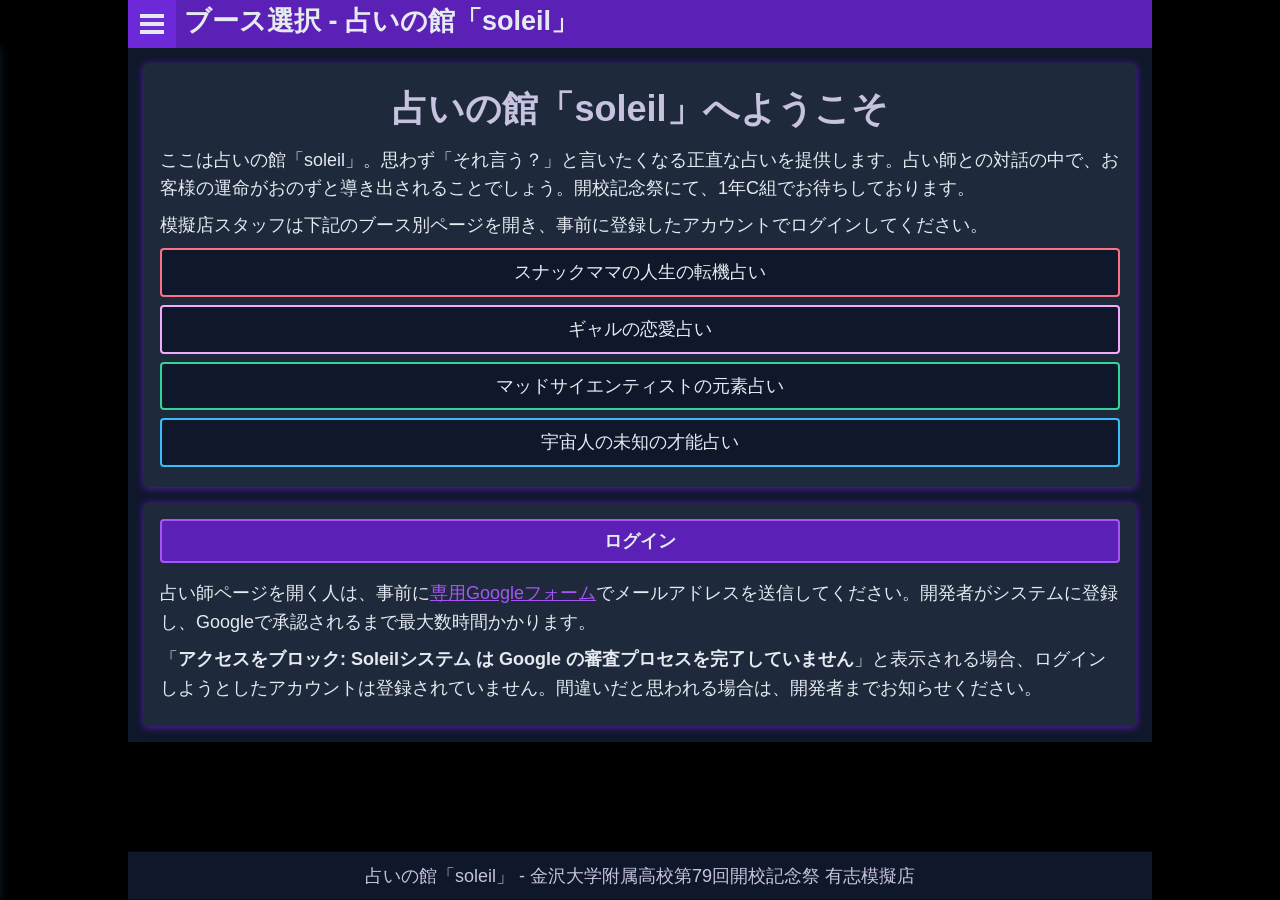
==== commit 05fb3c88: "制度変更の反映" ====
--- a/index.html
+++ b/index.html
@@ -7,16 +7,26 @@
   <meta name="description" content="金沢大学附属高校第79回開校記念祭における有志模擬店「soleil」で使用する占いプログラムの回答入力ページ">
   <meta name="robots" content="noindex,follow">
   <script src="https://accounts.google.com/gsi/client" async defer></script>
-  <link rel="icon" href="images/favicon.ico" type="image/x-icon">
+  <link rel="icon" type="image/x-icon" href="/icons/favicon.ico">
+  <link rel="icon" type="image/png" sizes="16x16" href="/icons/favicon-16x16.png">
+  <link rel="icon" type="image/png" sizes="32x32" href="/icons/favicon-32x32.png">
+  <link rel="icon" type="image/png" sizes="48x48" href="/icons/favicon-48x48.png">
+  <link rel="apple-touch-icon" sizes="180x180" href="/icons/apple-touch-icon-180x180.png">
+  <link rel="manifest" href="/icons/site.webmanifest">
   <link rel="stylesheet" href="style.css">
 </head>
 <body>
+  <input id="drawer-check" class="drawer-check" type="checkbox">
+  <header>
+    <div><label for="drawer-check" class="hamburger"><span></span></label></div>
+    <h2><span id="booth-title">ブース選択</span> - 占いの館「soleil」</h2>
+  </header>
   <div id="sidebar" class="sidebar">
     <div class="sidebar-container">
       <h1 id="booth-title">占いの館「soleil」</h1>
       <div id="sidebar-content" class="sidebar-content">
         <p>こちらは模擬店スタッフ用の内部システムです。</p>
-        <p><b>操作のヒント：</b>三角形を押すと、このサイドバーを隠したり再表示したりすることができます。境界線をドラッグすると幅が変わり、境界線をダブルクリックすると初めの位置に戻ります。</p>
+        <p>画面左上の<strong>三本線</strong>を押すと、このサイドバーの表示が切り替わります。サイドバーの<strong>境界線</strong>をドラッグすると幅が変わり、境界線をダブルクリックすると初めの位置に戻ります。</p>
       </div>
       <table id="local-data-table" style="display: none;">
         <thead>
@@ -48,14 +58,12 @@
           <button class="display-button" data-width="100%">画面全体</button>
         </div>
       </div>
-      <div class="navigation-button-container">
+      <nav id="navigation-button-container" class="navigation-button-container" style="display: none;">
         <a href="index.html" class="navigation-button small">ブース変更</a>
         <a href="manual.html" class="navigation-button small" target="_blank" rel="noopener noreferrer">マニュアル</a>
-      </div>
+      </nav>
     </div>
-    <div id="resizer" class="resizer">
-      <button id="resize-button" class="resize-button"></button>
-    </div>
+    <div id="resizer" class="resizer"></div>
   </div>
 
   <main class="shrunk">
@@ -115,14 +123,17 @@
         <span id="submitted-code-index" class="big-number"></span>
         <div id="result-link" class="link-container"></div>
       </div>
-      <p>印字された番号をよく確かめて、<b>二次元コード用紙</b>を占い師から受け取ってください。</p>
-      <p>ブースから出たら、<b>パワーストーン</b>も受け取ってください。</p>
+      <p>印字された番号をよく確かめて、<b>二次元コード用紙</b>を渡します。</p>
+      <p>自身のスマホで読み取って結果を見返せることを伝えます。</p>
+      <p>ブースから出たら、<b>パワーストーン</b>も受け取るよう伝えます。</p>
       <div class="navigation-button-container">
         <button type="button" id="reset-button" class="navigation-button primary">占いを終了する</button>
       </div>
     </section>
   </main>
 
+  <footer><span>占いの館「soleil」 - 金沢大学附属高校第79回開校記念祭 有志模擬店</span></footer>
+
   <script>
     // 画面の外観調整
     const fontSizeButtons = document.querySelectorAll("#font-size button");
@@ -152,12 +163,7 @@
     // 折りたたみ機能
     const main = document.querySelector("main");
     const resizer = document.getElementById("resizer");
-    const resizeButton = document.getElementById("resize-button");
-
-    resizeButton.addEventListener("click", () => {
-      main.classList.toggle("shrunk");
-      document.getElementById("sidebar").classList.toggle("collapsed");
-    });
+
     resizer.addEventListener("dblclick", () => {
       document.body.style.setProperty("--sidebar-size", "var(--sidebar-size-default)");
     });
@@ -249,17 +255,22 @@
 
             localStorage.setItem("gas_access_token", accessToken);
             localStorage.setItem("gas_token_expiry", String(Date.now() + (tokenResponse.expires_in - 60) * 1000));
+            document.getElementById("login-card").style.display = "none";
+            document.getElementById("navigation-button-container").style.display = "flex";
             if (booth) {
               await loadQuestions();
             } else {
               showLog("アカウントが認証されました。");
-              document.getElementById("login-card").style.display = "none";
             }
           }
         });
 
         document.getElementById("login-button").addEventListener("click", handleAuth);
-        if (accessToken) { loadQuestions(); }
+        if (accessToken) {
+          document.getElementById("login-card").style.display = "none";
+          document.getElementById("navigation-button-container").style.display = "flex";
+          loadQuestions();
+        }
 
       } else {
         setTimeout(waitForGSI, 50);
@@ -297,7 +308,6 @@
     }
 
     // ページ読み込み
-    const sidebar = document.getElementById("sidebar-content");
     const logView = document.getElementById("log-view");
     const errorView = document.getElementById("error-view");
     const portalView = document.getElementById("portal-view");
@@ -326,7 +336,6 @@
     });
 
     async function loadQuestions() {
-      document.getElementById("login-card").style.display = "none";
       loadingView.style.display = "block";
       const json = await callGasFunction("getQuestionsByBooth", [booth]);
       if (json && json.success) {
@@ -339,7 +348,10 @@
 
     function renderForm(data) {
       document.getElementById("booth-title").textContent = data.concept.title;
-      sidebar.innerHTML = "";
+      document.getElementById("sidebar-content").innerHTML = `
+        <h3>担当者</h3>
+        <p class="insert">${data.concept.staff}</p>
+      `;
 
       const container = document.getElementById("questions-container");
       container.innerHTML = "";
@@ -350,15 +362,6 @@
       totalSteps = 0;
 
       // ブースの紹介
-      const conceptBar = document.createElement("div");
-      conceptBar.className = "form-bar active";
-      conceptBar.innerHTML = `
-        <strong></strong>
-        <h2>担当者</h2>
-        <p class="insert">${data.concept.staff}</p>
-      `;
-      sidebar.appendChild(conceptBar);
-
       const conceptCard = document.createElement("div");
       conceptCard.className = "card form-card active";
       conceptCard.innerHTML = `
@@ -369,38 +372,30 @@
       totalSteps++;
 
       // 質問
-      for (const que of data.questions) {
-        const questionBar = document.createElement("div");
-        questionBar.className = "form-bar";
-        questionBar.appendChild(document.createElement("strong"));
-
-        const barTitle = document.createElement("h2");
-        barTitle.textContent = `質問${que.index}`;
-        questionBar.appendChild(barTitle);
-
-        for (const note of que.notes) {
-          const paragraph = document.createElement("p");
-          paragraph.textContent = String(note);
-          questionBar.appendChild(paragraph);
-        }
-        sidebar.appendChild(questionBar);
+      for (const [qindex, que] of data.questions.entries()) {
+        const way = que.title.startsWith("占い師") ? "画面上で選択" : "カードを並べて質問";
 
         const questionCard = document.createElement("div");
         questionCard.className = "card form-card";
         questionCard.innerHTML = `
-          <div class="flex-container"><h2>質問${que.index}</h2><span class="form-badge">${que.notes[0] || ""}</span></div>
+          <div class="flex-container">
+            <h2>質問${qindex + 1}</h2>
+            <span class="form-badge"><strong class="paragraph">${way}</strong>${que.title}</span>
+          </div>
           <p class="insert">${que.description}</p>
         `;
 
         const choicesWrapper = document.createElement("div");
-        choicesWrapper.className = "choices-container list";
-        for (const cho of que.choices) {
+        choicesWrapper.className = "choices-container grid";
+        for (const [cindex, cho] of que.choices.entries()) {
           const option = document.createElement("label");
           option.className = "choice-option";
           option.innerHTML = `
-            <input type="radio" name="question_${totalSteps}" value="${cho.index}" required>
+            <input type="radio" name="question_${totalSteps}" value="${cindex + 1}" required>
+            <h3 class="insert">${cho.title}</h3>
+            <img src="/images/card_${booth}_${qindex + 1}_${cindex + 1}.png" alt="" class="choice-image">
             <span class="insert">${cho.description}</span>
-            <span class="choice-number">${cho.index}</span>
+            <span class="choice-number">${cindex + 1}</span>
           `;
           choicesWrapper.appendChild(option);
         }
@@ -408,37 +403,32 @@
         container.appendChild(questionCard);
 
         const badge = document.createElement("div");
-        badge.textContent = String(que.notes[0]) || `質問${que.index}`;
+        badge.textContent = `【${way}】${que.title}`;
         navigationBadge.appendChild(badge);
         totalSteps++;
       }
 
       // カード選択
-      const cardBar = document.createElement("div");
-      cardBar.className = "form-bar";
-      cardBar.innerHTML = `
-        <strong></strong>
-        <h2>カード選択</h2>
-        <p>お客さんに画面を見せ、直感で一つ選んでもらいます。</p>
-      `;
-      sidebar.appendChild(cardBar);
-
       const cardCard = document.createElement("div");
       cardCard.className = "card form-card";
-
-      const cardTitle = document.createElement("h2");
-      cardTitle.textContent = "直感カード選択";
-      cardCard.appendChild(cardTitle);
+      cardCard.innerHTML = `
+        <div class="flex-container">
+          <h2>直感カード選択</h2>
+          <strong class="form-badge">カードを並べて質問</strong>
+        </div>
+      `;
 
       const cardsWrapper = document.createElement("div");
       cardsWrapper.className = "choices-container grid";
 
-      for (const cho of data.cards) {
+      for (const [cindex, cho] of data.cards.entries()) {
         const option = document.createElement("label");
         option.className = "choice-option";
         option.innerHTML = `
-          <input type="radio" name="card" value="${cho.index}" required>
-          <img src="images/${cho.file}" alt="${cho.title || `カード${cho.index}`}" class="choice-image">
+          <input type="radio" name="card" value="${cindex + 1}" required>
+          <img src="/images/${cho.file}" alt="${cho.title}" class="choice-image">
+          <span class="insert">${cho.title}</span>
+          <span class="choice-number">${cindex + 1}</span>
         `;
         cardsWrapper.appendChild(option);
       }
@@ -451,29 +441,21 @@
       totalSteps++;
 
       // カード解説
-      const descriptionBar = document.createElement("div");
-      descriptionBar.className = "form-bar";
-      descriptionBar.innerHTML = `
-        <strong></strong>
-        <h2>カード解説</h2>
-        <p>選んだカードの説明は、後で見ることもできます。</p>
-      `;
-      sidebar.appendChild(descriptionBar);
-
       const descriptionWrapper = document.createElement("div");
       descriptionWrapper.className = "card form-card";
       descriptionIndex = totalSteps;
-      for (const cho of data.cards) {
+      for (const [cindex, cho] of data.cards.entries()) {
         const cardContainer = document.createElement("div");
         cardContainer.className = "card-description-container";
         cardContainer.innerHTML = `
-          <img src="images/${cho.file}" alt="${cho.title || `カード${cho.index}`}" class="choice-image">
+          <img src="/images/${cho.file}" alt="${cho.title}" class="choice-image">
           <div class="card-description">
-            <h2>${cho.title || `カード${cho.index}`}</h2>
+            <h2>${cho.title}</h2>
             <p class="insert">${cho.description}</p>
+            <p><strong class="paragraph">ラッキーアイテム</strong>${cho.charm}</p>
           </div>
         `;
-        cardContainer.dataset.index = cho.index;
+        cardContainer.dataset.index = cindex + 1;
         descriptionWrapper.appendChild(cardContainer);
       }
       container.appendChild(descriptionWrapper);
@@ -484,20 +466,11 @@
       totalSteps++;
 
       // 結果番号の入力
-      const codeBar = document.createElement("div");
-      codeBar.className = "form-bar";
-      codeBar.innerHTML = `
-        <strong></strong>
-        <h2>結果番号の入力</h2>
-        <p>入力・送信中もトークをつなぎます。今日の占いを振り返り、お客さんの印象などを伝えましょう。</p>
-      `;
-      sidebar.appendChild(codeBar);
-
       const codeCard = document.createElement("div");
       codeCard.className = "card form-card";
       codeCard.innerHTML = `
         <h1>おつかれさまでした</h1>
-        <p>占い師が、結果を保存する<b>二次元コード用紙</b>を一つ取り、印字された4桁の番号を入力します。</p>
+        <p>結果を保存する<b>二次元コード用紙</b>を一つ取り、印字された4桁の番号を入力します。</p>
         <input type="number" id="code-index" class="input-field" placeholder="0000" min="1000" max="9999" required>
       `;
       container.appendChild(codeCard);
@@ -518,11 +491,6 @@
         }
       }
 
-      for (const [idx, bar] of document.querySelectorAll(".form-bar").entries()) {
-        bar.classList.toggle("active", idx === currentStep);
-        bar.classList.toggle("preview", idx === currentStep - 1 || idx === currentStep + 1);
-        bar.querySelector("strong").textContent = idx === currentStep - 1 ? "前の項目：" : idx === currentStep + 1 ? "次の項目：" : "";
-      }
       for (const [idx, card] of document.querySelectorAll(".form-card").entries()) {
         card.classList.toggle("active", idx === currentStep);
       }
@@ -581,9 +549,9 @@
 
       const json = await callGasFunction("saveFortuneData", [booth, code, answers, card]);
       if (json && json.success) {
-        document.getElementById("submitted-code-index").textContent = String(code);
+        document.getElementById("submitted-code-index").textContent = code;
         document.getElementById("result-link").innerHTML = `
-          <a href="result.html?booth=${booth}&index=${code}&name=${json.name}" class="link" target="_blank" rel="noopener noreferrer">結果を開く（二次元コードと同じページ）</a>
+          <a href="result.html?booth=${booth}&index=${code}&name=${json.name}" class="link" target="_blank" rel="noopener noreferrer">結果を開く</a>
         `;
         isFormChanged = false;
         successView.style.display = "block";
@@ -605,6 +573,7 @@
       formView.style.display = "block";
     });
 
+    // ローカル保存
     function updateLocalData() {
       const table = document.getElementById("local-data-table");
       const tbody = document.getElementById("local-data");
@@ -673,13 +642,13 @@
     // メッセージ表示
     function showLog(text) {
       console.log(text);
-      document.getElementById("log-text").textContent = String(text);
+      document.getElementById("log-text").textContent = text;
       logView.style.display = "block";
       window.scrollTo({ top: 0, behavior: "auto" });
     }
     function showError(text) {
       console.error(text);
-      document.getElementById("error-text").textContent = String(text);
+      document.getElementById("error-text").textContent = text;
       localSaveButton.style.display = "none";
       errorView.style.display = "block";
       window.scrollTo({ top: 0, behavior: "auto" });
--- a/style.css
+++ b/style.css
@@ -65,7 +65,7 @@
 html, body {
   width: 100%;
   min-width: 256px;
-  min-height: 100%;
+  min-height: 100dvh;
   background-color: #000000;
   color: #ffffff;
   font-family: -apple-system, BlinkMacSystemFont, "Hiragino Kaku Gothic ProN", "Noto Sans JP", "Yu Gothic", Meiryo, sans-serif;
@@ -87,12 +87,19 @@
   border: none;
   font-size: inherit;
 }
+
+@keyframes fadeIn {
+  from { opacity: 0; transform: translateY(0.5rem); }
+  to { opacity: 1; transform: translateY(0); }
+}
+@keyframes spin { to { transform: rotate(360deg); } }
+
 main {
   display: flow-root;
   width: 100%;
-  height: 100%;
+  height: calc(100% - 3rem);
   max-width: var(--content-width);
-  margin: 0 auto;
+  margin: 3rem auto 0;
   padding: 0 1rem;
   background-color: var(--bg-default);
 }
@@ -130,19 +137,88 @@
   height: 20rem;
   border: none;
 }
+
+header {
+  display: flex;
+  justify-content: start;
+  align-items: center;
+  gap: 0.5rem;
+  position: fixed;
+  z-index: 2;
+  width: 100%;
+  max-width: var(--content-width);
+  height: 3rem;
+  top: 0;
+  left: 50%;
+  background: var(--bg-accent);
+  transform: translateX(-50%);
+}
+header > h2 {
+  max-width: 100%;
+  color: var(--fg-normal);
+  overflow-x: hidden;
+  white-space: nowrap;
+  text-overflow: ellipsis;
+}
+header a {
+  color: var(--fg-normal);
+  text-decoration: none;
+}
+
 footer {
-  width: 100%;
+  display: flex;
+  justify-content: center;
+  align-items: center;
+  position: sticky;
+  top: calc(100% - 3rem);
+  width: 100%;
+  height: 3rem;
   max-width: var(--content-width);
   margin: 0 auto;
   padding: 0.5rem 1rem;
-  text-align: center;
   color: var(--fg-default);
   background-color: var(--bg-default);
+}
+footer > span {
+  overflow-x: hidden;
+  white-space: nowrap;
+  text-overflow: ellipsis;
 }
 
 /* ---汎用的な要素--- */
 .insert {
   white-space: pre-line;
+}
+.paragraph {
+  margin-inline-end: 1rem;
+}
+
+.drawer-check {
+  display: none;
+}
+.hamburger {
+  display: flex;
+  height: 3rem;
+  width: 3rem;
+  padding: 1rem;
+  background-color: var(--bg-eccentric);
+  justify-content: center;
+  align-items: center;
+  cursor: pointer;
+}
+.hamburger span, .hamburger span::before, .hamburger span::after {
+  content: "";
+  display: block;
+  height: 0.25rem;
+  width: 1.5rem;
+  background: var(--fg-normal);
+  position: absolute;
+}
+.hamburger span::before {
+  bottom: 0.5rem;
+}
+.hamburger span::after {
+  top: 0.5rem;
 }
 
 .card {
@@ -171,7 +247,6 @@
   animation: spin 1s linear infinite;
   margin: 0 auto 1rem;
 }
-@keyframes spin { to { transform: rotate(360deg); } }
 
 .display-button-container {
   margin: 0.5rem 0;
@@ -266,23 +341,30 @@
 
 /* ---主に回答入力ページ用--- */
 /* 画面分割の設定 */
-main.shrunk {
+.drawer-check:checked ~ header {
+  max-width: unset;
+} 
+.drawer-check:checked ~ main.shrunk {
   position: sticky;
   left: calc(clamp(var(--sidebar-size-min), var(--sidebar-size), var(--sidebar-size-max)) + 0.5rem);
 }
 
 .sidebar {
   position: fixed;
-  left: 0;
-  top: 0;
+  left: calc(-1 * clamp(var(--sidebar-size-min), var(--sidebar-size), var(--sidebar-size-max)));
+  top: 3rem;
   width: var(--sidebar-size);
   min-width: var(--sidebar-size-min);
   max-width: var(--sidebar-size-max);
-  height: 100%;
-  background-color: var(--bg-accent);
+  height: calc(100% - 3rem);
+  background-color: var(--bg-eccentric);
+  box-shadow: 1px 0 8px var(--bg-default);
   color: var(--fg-normal);
   z-index: 1;
   transition: left 0.2s ease;
+}
+.drawer-check:checked ~ .sidebar {
+  left: 0;
 }
 .sidebar-container {
   width: 100%;
@@ -297,7 +379,7 @@
   position: absolute;
   left: 100%;
   top: 0;
-  width: 0.5rem;
+  width: 0;
   height: 100%;
   background-color: var(--fg-default);
   cursor: col-resize;
@@ -306,78 +388,44 @@
 .resizer:hover {
   background-color: var(--fg-normal);
 }
-
-.resize-button {
-  position: absolute;
-  background: none;
-  cursor: pointer;
-  top: 0;
-  right: 100%;
-  border: 1.5rem solid transparent;
-  border-left-width: 0;
-  border-right-color: var(--fg-default);
-  transform-origin: right;
-  transition: border-color 0.2s, transform 0.2s ease;
-}
-.resize-button:hover {
-  border-right-color: var(--fg-normal);
-}
-
-.sidebar.collapsed {
-  left: calc(-1 * clamp(var(--sidebar-size-min), var(--sidebar-size), var(--sidebar-size-max)));
-}
-.sidebar.collapsed .resizer {
-  width: 0;
-}
-.sidebar.collapsed .resize-button {
-  transform: rotate(180deg);
+.drawer-check:checked ~ .sidebar .resizer {
+  width: 0.5rem;
 }
 
 @media (max-width: 768px) {
   html, body {
     --sidebar-size-default: 12rem;
   }
-  main.shrunk {
+  .drawer-check:checked ~ main.shrunk {
     position: block;
     left: unset;
-    margin-top: calc(clamp(var(--sidebar-size-min), var(--sidebar-size), var(--sidebar-size-max)) + 0.5rem);
+    margin-top: calc(clamp(var(--sidebar-size-min), var(--sidebar-size), var(--sidebar-size-max)) + 3rem + 0.5rem);
   }
   .sidebar {
     width: 100%;
     height: var(--sidebar-size);
+    left: 0;
+    top: calc(-1 * clamp(var(--sidebar-size-min), var(--sidebar-size), var(--sidebar-size-max)));
     min-height: var(--sidebar-size-min);
     max-height: var(--sidebar-size-max);
+    box-shadow: 0 1px 8px var(--bg-default);
     min-width: unset;
     max-width: unset;
     transition: top 0.2s ease;
+  }
+  .drawer-check:checked ~ .sidebar {
+    top: 3rem;
   }
   .resizer {
     left: 0;
     top: 100%;
     width: 100%;
-    height: 0.5rem;
+    height: 0;
     cursor: row-resize;
   }
-  .resize-button {
-    top: unset;
-    right: unset;
-    left: 0;
-    bottom: 100%;
-    border: 1.5rem solid transparent;
-    border-top-width: 0;
-    border-bottom-color: var(--fg-default);
-    transform-origin: bottom;
-  }
-  .resize-button:hover {
-    border-right-color: transparent;
-    border-bottom-color: var(--fg-normal);
-  }
-  .sidebar.collapsed {
-    left: 0;
-    top: calc(clamp(var(--sidebar-size-min), var(--sidebar-size), var(--sidebar-size-max)) * -1);
-  }
-  .sidebar.collapsed .resizer {
-    height: 0;
+  .drawer-check:checked ~ .sidebar .resizer {
+    width: 100%;
+    height: 0.5rem;
   }
   #width {
     display: none;
@@ -387,31 +435,12 @@
 /* サイドバー内の要素 */
 .sidebar-content {
   flex: 1;
-  display: flex;
-  flex-direction: column;
-  justify-content: space-around;
-  gap: 1rem;
-}
-.form-bar {
-  display: none;
-}
-.form-bar.active {
-  display: block;
-}
-.form-bar.preview {
-  display: block;
-  padding: 0.25rem;
-  color: var(--fg-default);
-  background-color: var(--bg-eccentric);
-  font-size: 75%;
-}
-.form-bar.preview h2 {
-  font-size: 150%;
 }
 
 .navigation-button.small {
   padding: 0.25rem 0.5rem;
   color: var(--fg-default);
+  background-color: var(--bg-default);
   text-decoration: none;
   text-align: center;
 }
@@ -436,10 +465,6 @@
 .form-card.active {
   display: block;
   animation: fadeIn 0.2s ease-in-out;
-}
-@keyframes fadeIn {
-  from { opacity: 0; transform: translateY(0.5rem); }
-  to { opacity: 1; transform: translateY(0); }
 }
 
 .form-badge {
@@ -468,7 +493,8 @@
   align-items: center;
   justify-content: center;
   text-align: center;
-  padding: 0.5rem 1.5rem;
+  padding: 0.5rem;
+  padding-left: 1.5rem;
   background-color: var(--bg-normal);
   border: 2px solid var(--fg-accent);
   border-radius: 0.25rem;
@@ -490,12 +516,12 @@
 }
 .choice-option .choice-number {
   position: absolute;
-  top: 50%;
-  right: 0.5rem;
+  padding: 0 0.25rem;
+  top: 0;
+  left: 0;
   color: var(--fg-default);
-  font-size: 2rem;
+  font-size: 125%;
   font-weight: bold;
-  transform: translateY(-50%);
 }
 .choice-image {
   width: 100%;
@@ -518,6 +544,7 @@
   max-width: 16rem;
 }
 .card-description {
+  position: relative;
   flex: 1;
 }
 
@@ -590,7 +617,7 @@
 
 .big-number {
   margin: 0.25rem;
-  font-size: 2rem;
+  font-size: 200%;
   font-weight: bold;
   color: var(--fg-accent);
   letter-spacing: 1px;
@@ -632,7 +659,7 @@
 }
 .stars {
   color: #f59e0b;
-  font-size: 1.5rem;
+  font-size: 150%;
   letter-spacing: 2px;
   white-space: nowrap;
 }
@@ -671,58 +698,6 @@
 
 /* ---主に情報整理ページ用--- */
 /* ヘッダーとメニュー */
-header {
-  position: fixed;
-  z-index: 2;
-  width: 100%;
-  max-width: var(--content-width);
-  height: 3rem;
-  top: 0;
-  left: 50%;
-  display: flex;
-  justify-content: start;
-  align-items: center;
-  gap: 0.5rem;
-  background: var(--bg-accent);
-  transform: translateX(-50%);
-}
-header > h2 {
-  max-width: 100%;
-  overflow-x: hidden;
-  white-space: nowrap;
-  text-overflow: ellipsis;
-}
-header a {
-  color: var(--fg-normal);
-  text-decoration: none;
-}
-.drawer-check {
-  display: none;
-}
-.hamburger {
-  display: flex;
-  height: 3rem;
-  width: 3rem;
-  padding: 1rem;
-  background-color: var(--bg-eccentric);
-  justify-content: center;
-  align-items: center;
-  cursor: pointer;
-}
-.hamburger span, .hamburger span::before, .hamburger span::after {
-  content: "";
-  display: block;
-  height: 0.25rem;
-  width: 1.5rem;
-  background: var(--fg-normal);
-  position: absolute;
-}
-.hamburger span::before {
-  bottom: 0.5rem;
-}
-.hamburger span::after {
-  top: 0.5rem;
-}
 .menu-content {
   position: fixed;
   z-index: 1;
@@ -778,7 +753,7 @@
   align-items: center;
   justify-content: center;
   background-color: var(--bg-accent);
-  font-size: 1.25rem;
+  font-size: 125%;
   font-weight: bold;
 }
 .step-timer {
